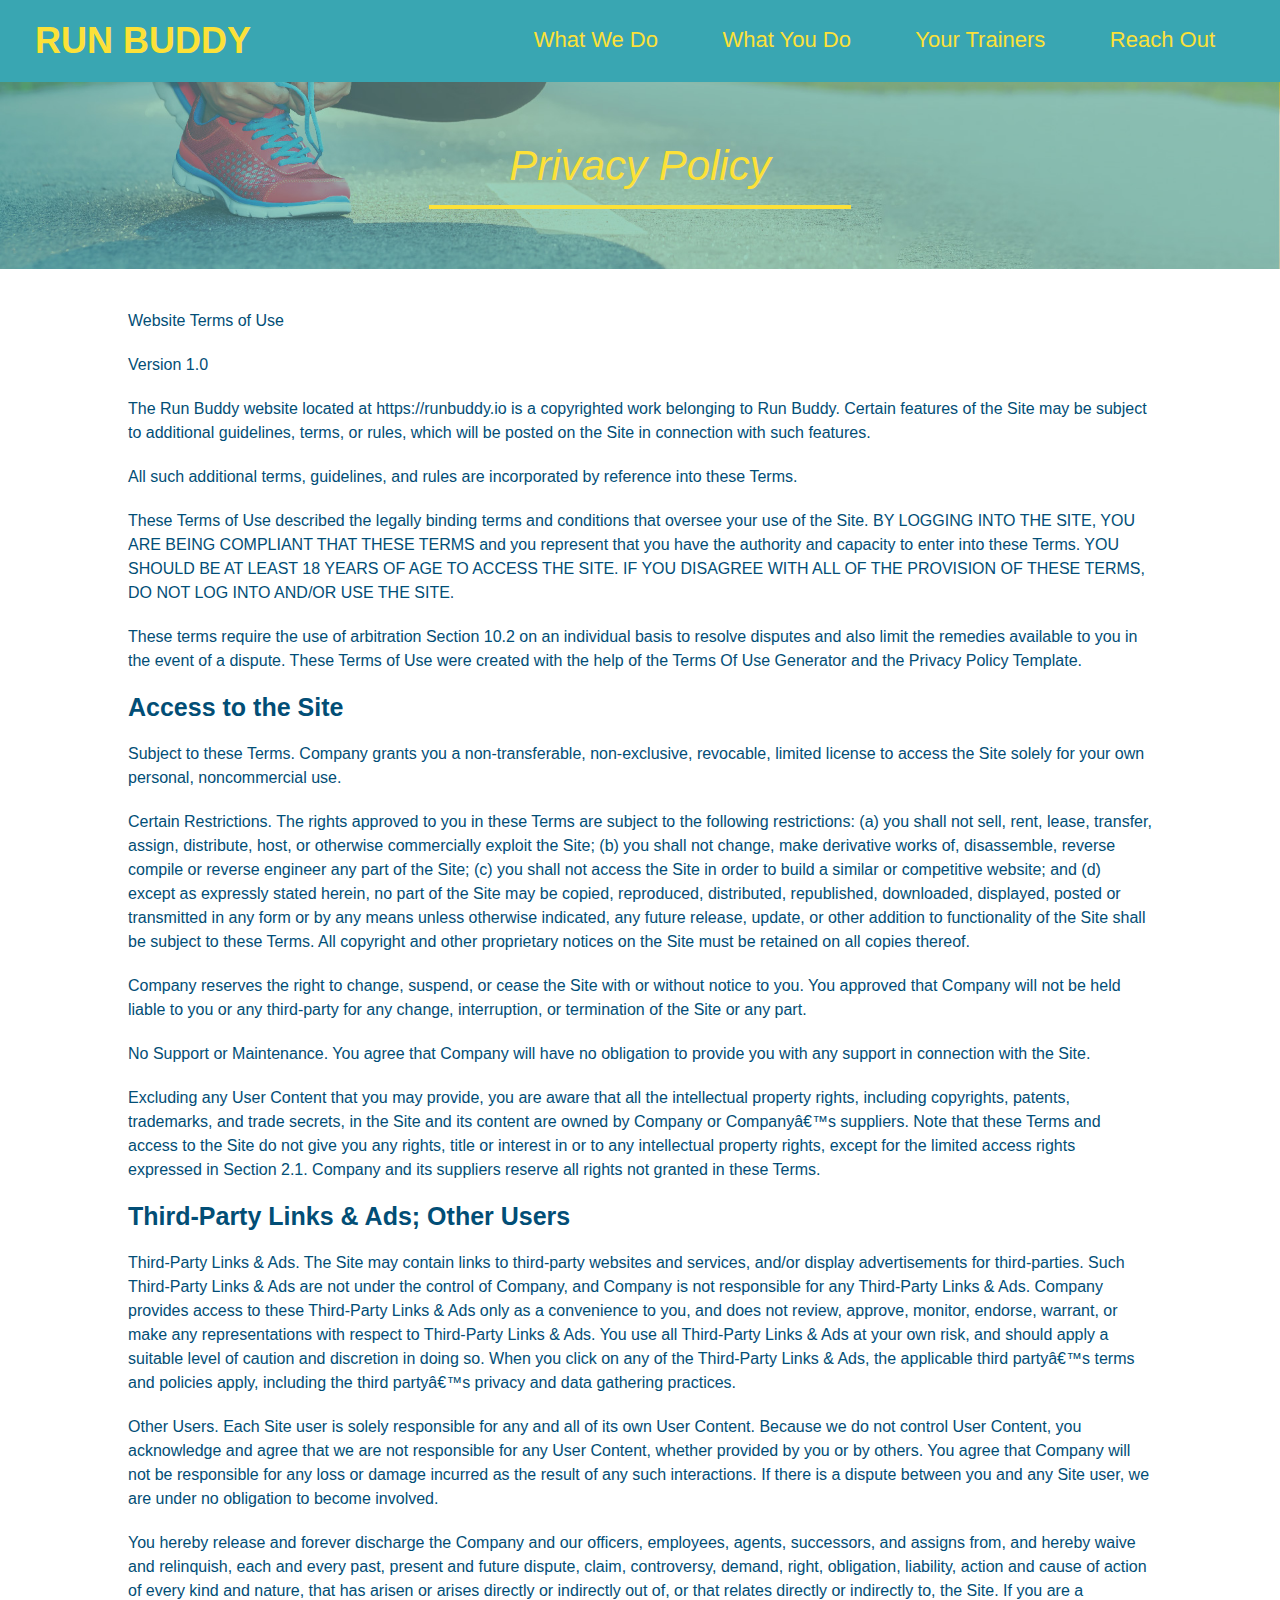
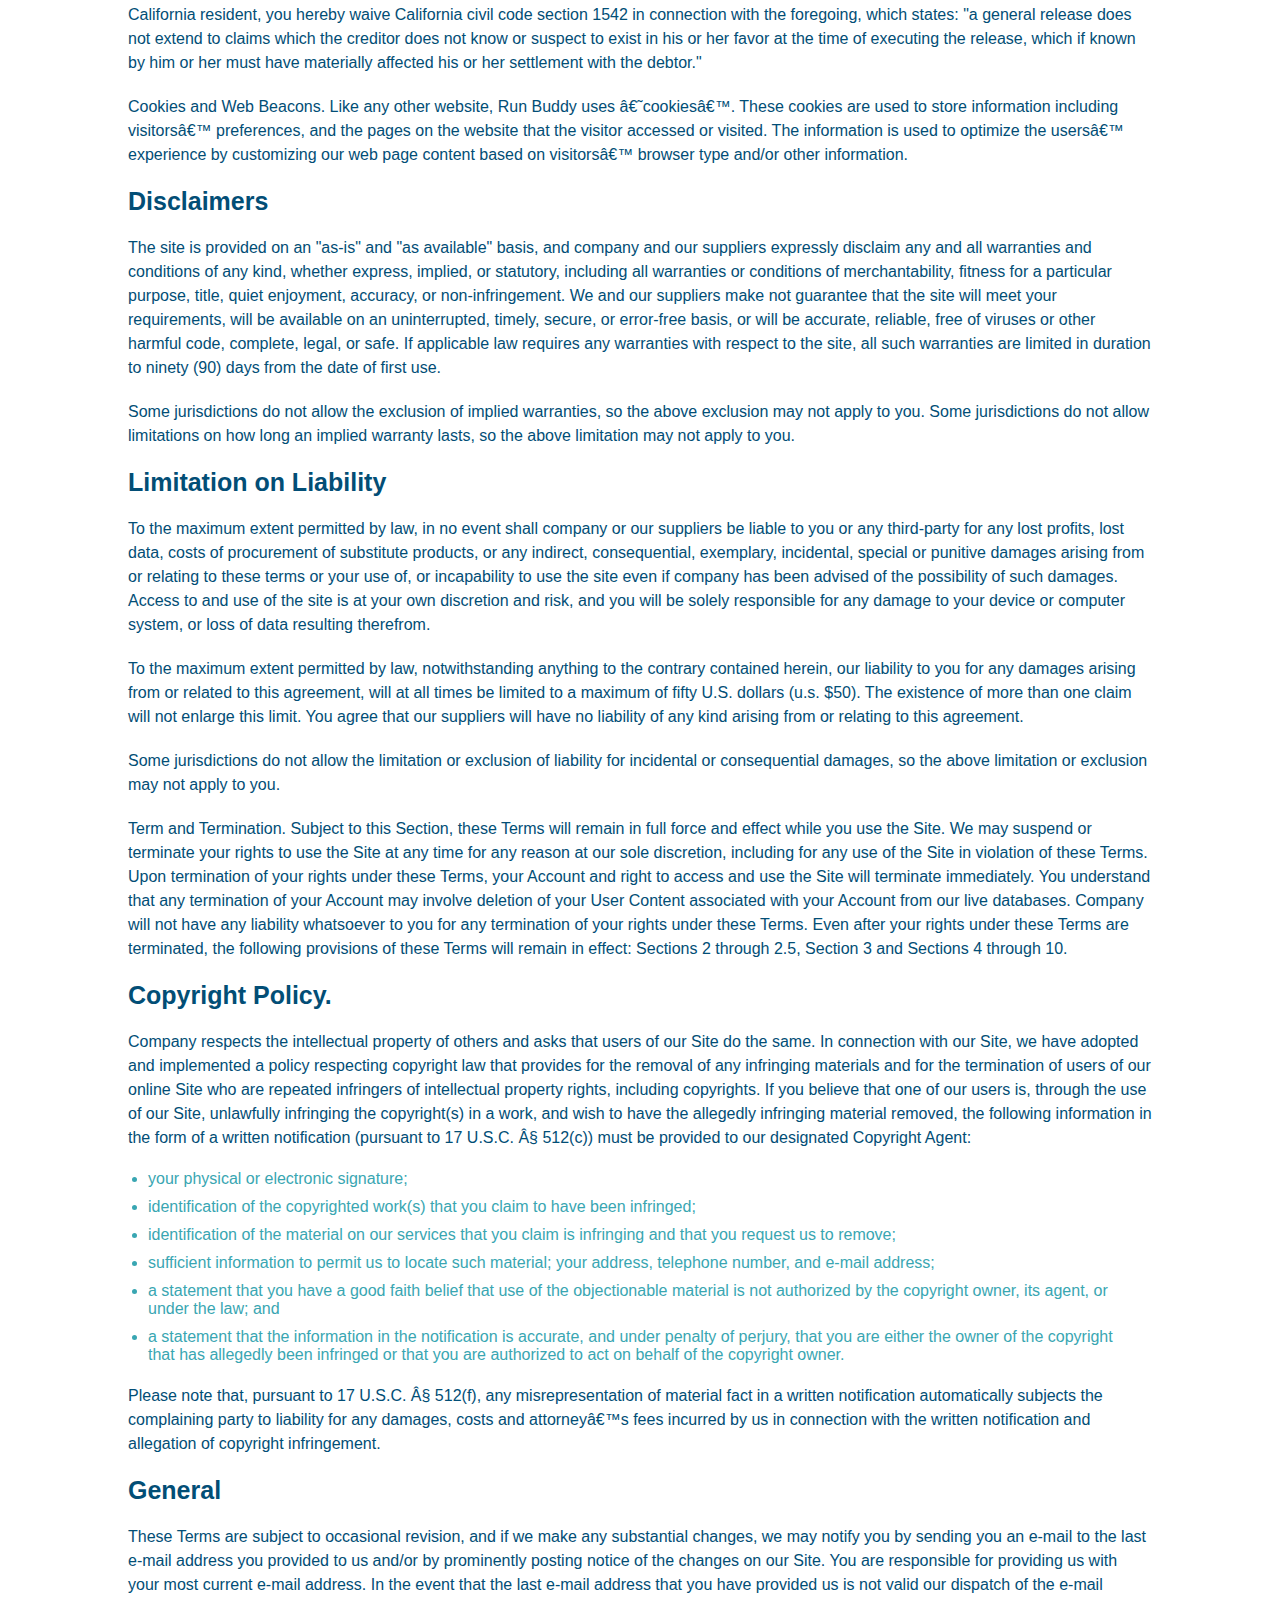
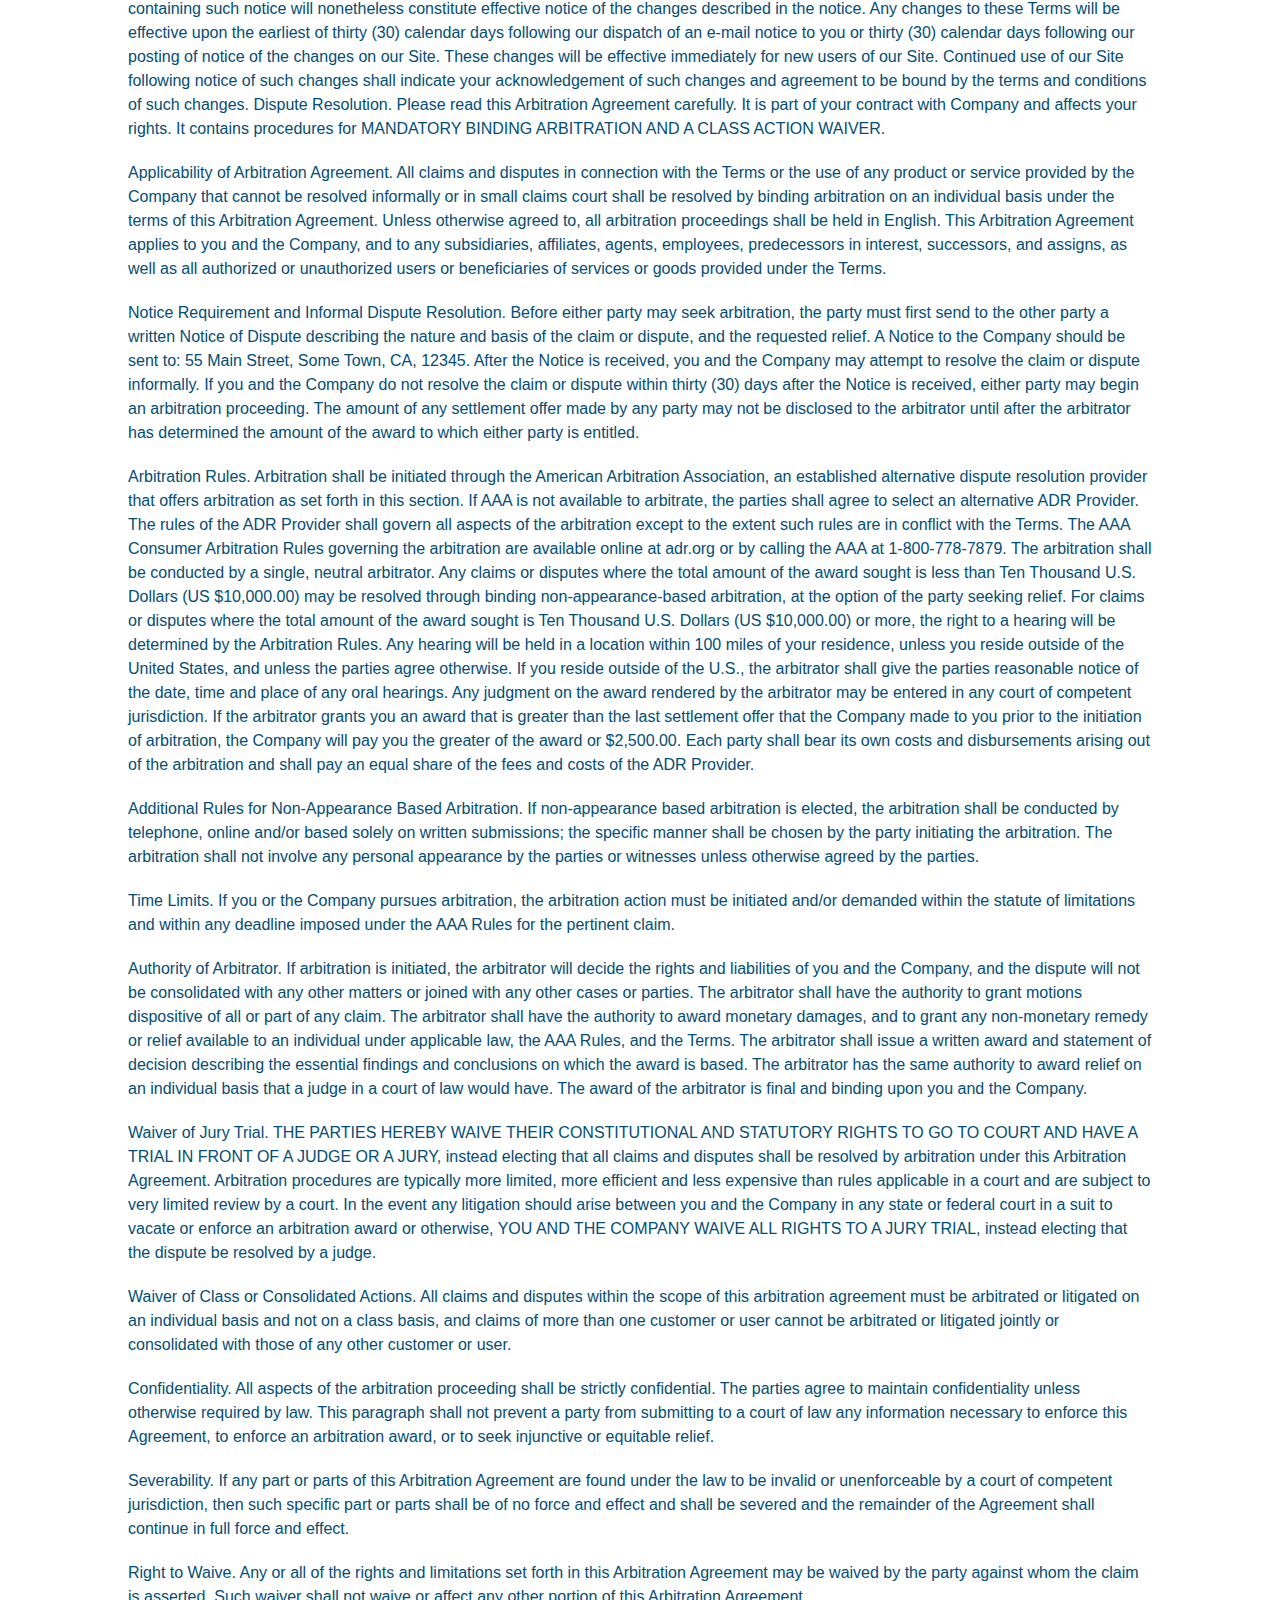
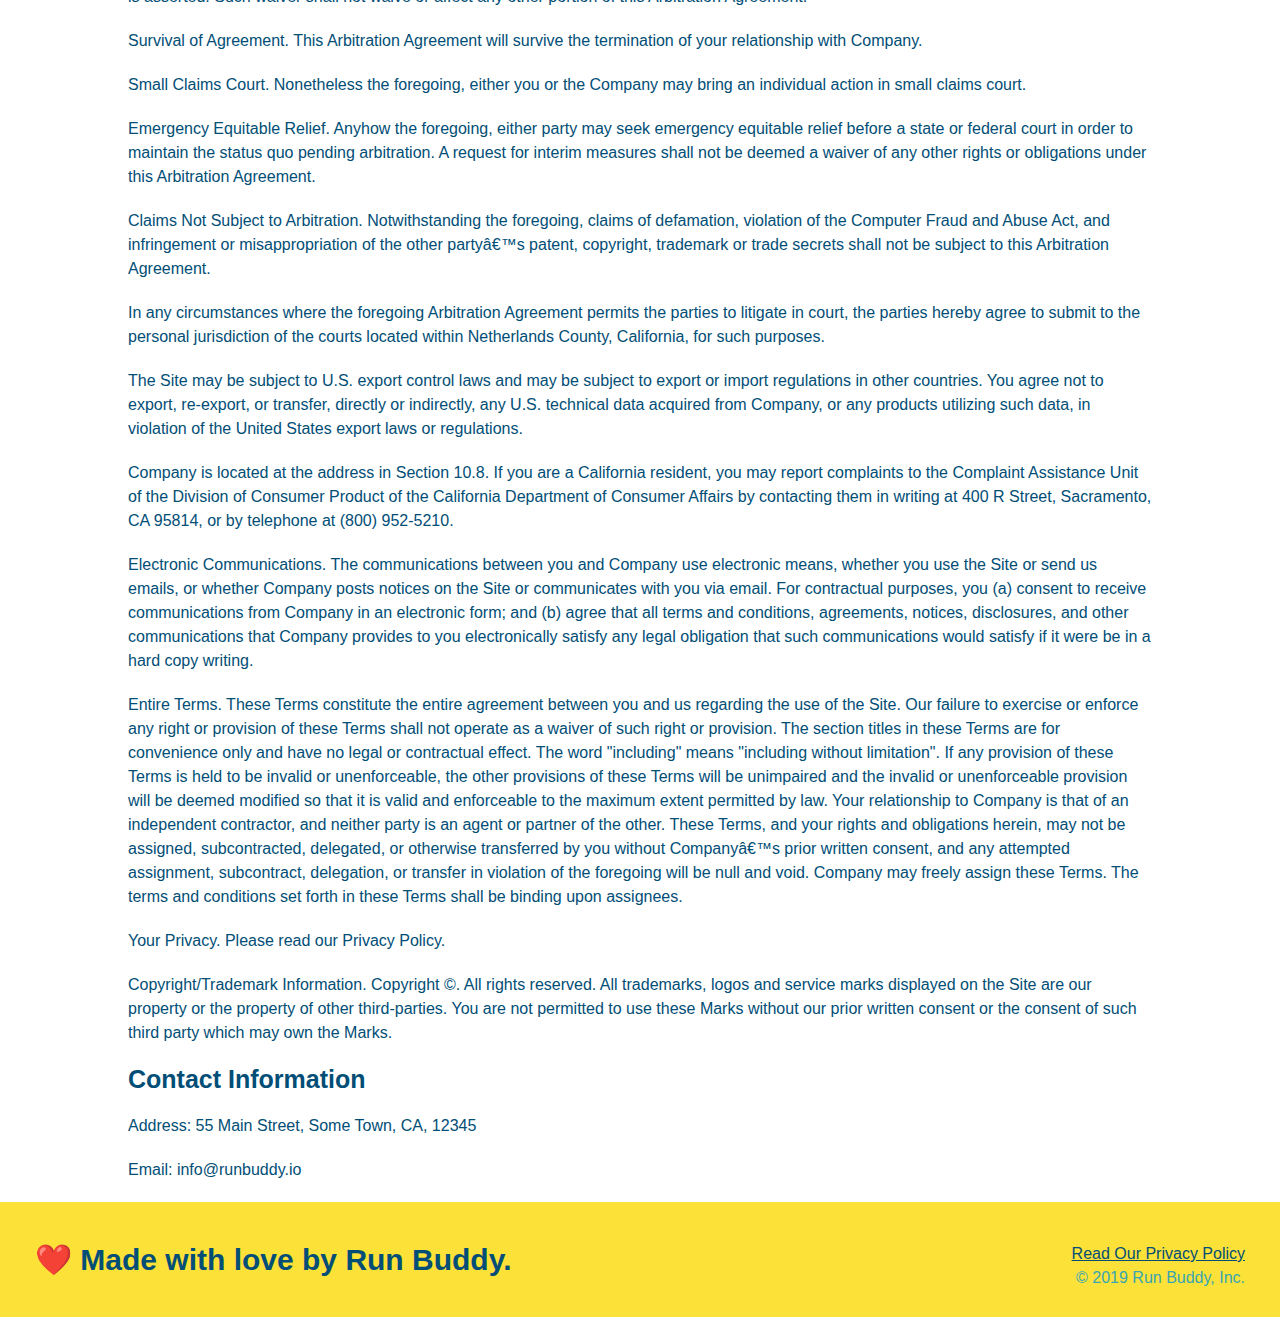
==== privacy-policy.html @ b946cd91 "privacy policy html privacy policy" ====
<!DOCTYPE html>
<html lang="en">
<head>
    <meta charset="UTF-8">
    <meta http-equiv="X-UA-Compatible" content="IE=edge">
    <meta name="viewport" content="width=device-width, initial-scale=1.0">
    <title>Privacy Policy - Run Buddy</title>
    <link rel="stylesheet" href="./assets/css/style.css" />
    <link rel="stylesheet" href="./assets/css/secondary-styles.css" />
</head>
<body>
    <header>
        <h1>
            <a href="/">RUN BUDDY</a>
        </h1>
        <nav>
            <!-- Unordered list element-->
            <ul>
                <!-- List item element-->
                <li>
                    <!-- Anchor element -->
                    <a href="./index.html#what-we-do">What We Do</a>
                </li>
                <li>
                    <a href="./index.html#what-you-do">What You Do</a>
                </li>
                <li>
                    <a href="./index.html#your-trainers">Your Trainers</a>
                </li>
                <li>
                    <a href="./index.html#reach-out">Reach Out</a>
                </li>
            </ul>
        </nav>
    </header> 
    <section class="hero hero-secondary">
        <h2 class="page-title">
            Privacy Policy
        </h2>
    </section>  
    <article class="secondary-content">

        <p>
            Website Terms of Use
          </p>
    
          <p>
            Version 1.0
          </p>
    
          <p>
            The Run Buddy website located at https://runbuddy.io is a copyrighted work belonging to Run Buddy. Certain
            features of the Site may be subject to additional guidelines, terms, or rules, which will be posted on the Site
            in connection with such features.
          </p>
    
          <p>
            All such additional terms, guidelines, and rules are incorporated by reference into these Terms.
          </p>
    
          <p>
            These Terms of Use described the legally binding terms and conditions that oversee your use of the Site. BY
            LOGGING INTO THE SITE, YOU ARE BEING COMPLIANT THAT THESE TERMS and you represent that you have the authority
            and capacity to enter into these Terms. YOU SHOULD BE AT LEAST 18 YEARS OF AGE TO ACCESS THE SITE. IF YOU
            DISAGREE WITH ALL OF THE PROVISION OF THESE TERMS, DO NOT LOG INTO AND/OR USE THE SITE.
          </p>
    
          <p>
            These terms require the use of arbitration Section 10.2 on an individual basis to resolve disputes and also
            limit the remedies available to you in the event of a dispute. These Terms of Use were created with the help of
            the Terms Of Use Generator and the Privacy Policy Template.
          </p>
    
          <h3>
            Access to the Site
          </h3>
    
          <p>
            Subject to these Terms. Company grants you a non-transferable, non-exclusive, revocable, limited license to
            access the Site solely for your own personal, noncommercial use.
          </p>
    
          <p>
            Certain Restrictions. The rights approved to you in these Terms are subject to the following restrictions: (a)
            you shall not sell, rent, lease, transfer, assign, distribute, host, or otherwise commercially exploit the Site;
            (b) you shall not change, make derivative works of, disassemble, reverse compile or reverse engineer any part of
            the Site; (c) you shall not access the Site in order to build a similar or competitive website; and (d) except
            as expressly stated herein, no part of the Site may be copied, reproduced, distributed, republished, downloaded,
            displayed, posted or transmitted in any form or by any means unless otherwise indicated, any future release,
            update, or other addition to functionality of the Site shall be subject to these Terms. All copyright and other
            proprietary notices on the Site must be retained on all copies thereof.
          </p>
    
          <p>
            Company reserves the right to change, suspend, or cease the Site with or without notice to you. You approved
            that Company will not be held liable to you or any third-party for any change, interruption, or termination of
            the Site or any part.
          </p>
    
          <p>
            No Support or Maintenance. You agree that Company will have no obligation to provide you with any support in
            connection with the Site.
          </p>
    
          <p>
            Excluding any User Content that you may provide, you are aware that all the intellectual property rights,
            including copyrights, patents, trademarks, and trade secrets, in the Site and its content are owned by Company
            or Companyâ€™s suppliers. Note that these Terms and access to the Site do not give you any rights, title or
            interest in or to any intellectual property rights, except for the limited access rights expressed in Section
            2.1. Company and its suppliers reserve all rights not granted in these Terms.
          </p>
    
          <h3>
            Third-Party Links & Ads; Other Users
          </h3>
    
          <p>
            Third-Party Links & Ads. The Site may contain links to third-party websites and services, and/or display
            advertisements for third-parties. Such Third-Party Links & Ads are not under the control of Company, and Company
            is not responsible for any Third-Party Links & Ads. Company provides access to these Third-Party Links & Ads
            only as a convenience to you, and does not review, approve, monitor, endorse, warrant, or make any
            representations with respect to Third-Party Links & Ads. You use all Third-Party Links & Ads at your own risk,
            and should apply a suitable level of caution and discretion in doing so. When you click on any of the
            Third-Party Links & Ads, the applicable third partyâ€™s terms and policies apply, including the third partyâ€™s
            privacy and data gathering practices.
          </p>
    
          <p>
            Other Users. Each Site user is solely responsible for any and all of its own User Content. Because we do not
            control User Content, you acknowledge and agree that we are not responsible for any User Content, whether
            provided by you or by others. You agree that Company will not be responsible for any loss or damage incurred as
            the result of any such interactions. If there is a dispute between you and any Site user, we are under no
            obligation to become involved.
          </p>
    
          <p>
            You hereby release and forever discharge the Company and our officers, employees, agents, successors, and
            assigns from, and hereby waive and relinquish, each and every past, present and future dispute, claim,
            controversy, demand, right, obligation, liability, action and cause of action of every kind and nature, that has
            arisen or arises directly or indirectly out of, or that relates directly or indirectly to, the Site. If you are
            a California resident, you hereby waive California civil code section 1542 in connection with the foregoing,
            which states: "a general release does not extend to claims which the creditor does not know or suspect to exist
            in his or her favor at the time of executing the release, which if known by him or her must have materially
            affected his or her settlement with the debtor."
          </p>
    
          <p>
            Cookies and Web Beacons. Like any other website, Run Buddy uses â€˜cookiesâ€™. These cookies are used to store
            information including visitorsâ€™ preferences, and the pages on the website that the visitor accessed or visited.
            The information is used to optimize the usersâ€™ experience by customizing our web page content based on visitorsâ€™
            browser type and/or other information.
          </p>
    
          <h3>
            Disclaimers
          </h3>
    
          <p>
            The site is provided on an "as-is" and "as available" basis, and company and our suppliers expressly disclaim
            any and all warranties and conditions of any kind, whether express, implied, or statutory, including all
            warranties or conditions of merchantability, fitness for a particular purpose, title, quiet enjoyment, accuracy,
            or non-infringement. We and our suppliers make not guarantee that the site will meet your requirements, will be
            available on an uninterrupted, timely, secure, or error-free basis, or will be accurate, reliable, free of
            viruses or other harmful code, complete, legal, or safe. If applicable law requires any warranties with respect
            to the site, all such warranties are limited in duration to ninety (90) days from the date of first use.
          </p>
    
          <p>
            Some jurisdictions do not allow the exclusion of implied warranties, so the above exclusion may not apply to
            you. Some jurisdictions do not allow limitations on how long an implied warranty lasts, so the above limitation
            may not apply to you.
          </p>
    
          <h3>
            Limitation on Liability
          </h3>
    
          <p>
            To the maximum extent permitted by law, in no event shall company or our suppliers be liable to you or any
            third-party for any lost profits, lost data, costs of procurement of substitute products, or any indirect,
            consequential, exemplary, incidental, special or punitive damages arising from or relating to these terms or
            your use of, or incapability to use the site even if company has been advised of the possibility of such
            damages. Access to and use of the site is at your own discretion and risk, and you will be solely responsible
            for any damage to your device or computer system, or loss of data resulting therefrom.
          </p>
    
          <p>
            To the maximum extent permitted by law, notwithstanding anything to the contrary contained herein, our liability
            to you for any damages arising from or related to this agreement, will at all times be limited to a maximum of
            fifty U.S. dollars (u.s. $50). The existence of more than one claim will not enlarge this limit. You agree that
            our suppliers will have no liability of any kind arising from or relating to this agreement.
          </p>
    
          <p>
            Some jurisdictions do not allow the limitation or exclusion of liability for incidental or consequential
            damages, so the above limitation or exclusion may not apply to you.
          </p>
    
          <p>
            Term and Termination. Subject to this Section, these Terms will remain in full force and effect while you use
            the Site. We may suspend or terminate your rights to use the Site at any time for any reason at our sole
            discretion, including for any use of the Site in violation of these Terms. Upon termination of your rights under
            these Terms, your Account and right to access and use the Site will terminate immediately. You understand that
            any termination of your Account may involve deletion of your User Content associated with your Account from our
            live databases. Company will not have any liability whatsoever to you for any termination of your rights under
            these Terms. Even after your rights under these Terms are terminated, the following provisions of these Terms
            will remain in effect: Sections 2 through 2.5, Section 3 and Sections 4 through 10.
          </p>
    
          <h3>
            Copyright Policy.
          </h3>
    
          <p>
            Company respects the intellectual property of others and asks that users of our Site do the same. In connection
            with our Site, we have adopted and implemented a policy respecting copyright law that provides for the removal
            of any infringing materials and for the termination of users of our online Site who are repeated infringers of
            intellectual property rights, including copyrights. If you believe that one of our users is, through the use of
            our Site, unlawfully infringing the copyright(s) in a work, and wish to have the allegedly infringing material
            removed, the following information in the form of a written notification (pursuant to 17 U.S.C. Â§ 512(c)) must
            be provided to our designated Copyright Agent:
          </p>
    
          <ul>
            <li>
              your physical or electronic signature;
            </li>
            <li>
              identification of the copyrighted work(s) that you claim to have been infringed;
            </li>
            <li>
              identification of the material on our services that you claim is infringing and that you request us to remove;
            </li>
            <li>
              sufficient information to permit us to locate such material; your address, telephone number, and e-mail
              address;
            </li>
            <li>
              a statement that you have a good faith belief that use of the objectionable material is not authorized by the
              copyright owner, its agent, or under the law; and
            </li>
            <li>
              a statement that the information in the notification is accurate, and under penalty of perjury, that you are
              either the owner of the copyright that has allegedly been infringed or that you are authorized to act on
              behalf of the copyright owner.
            </li>
          </ul>
    
          <p>
            Please note that, pursuant to 17 U.S.C. Â§ 512(f), any misrepresentation of material fact in a written
            notification automatically subjects the complaining party to liability for any damages, costs and attorneyâ€™s
            fees incurred by us in connection with the written notification and allegation of copyright infringement.
          </p>
    
          <h3>
            General
          </h3>
    
          <p>
            These Terms are subject to occasional revision, and if we make any substantial changes, we may notify you by
            sending you an e-mail to the last e-mail address you provided to us and/or by prominently posting notice of the
            changes on our Site. You are responsible for providing us with your most current e-mail address. In the event
            that the last e-mail address that you have provided us is not valid our dispatch of the e-mail containing such
            notice will nonetheless constitute effective notice of the changes described in the notice. Any changes to these
            Terms will be effective upon the earliest of thirty (30) calendar days following our dispatch of an e-mail
            notice to you or thirty (30) calendar days following our posting of notice of the changes on our Site. These
            changes will be effective immediately for new users of our Site. Continued use of our Site following notice of
            such changes shall indicate your acknowledgement of such changes and agreement to be bound by the terms and
            conditions of such changes. Dispute Resolution. Please read this Arbitration Agreement carefully. It is part of
            your contract with Company and affects your rights. It contains procedures for MANDATORY BINDING ARBITRATION AND
            A CLASS ACTION WAIVER.
          </p>
    
          <p>
            Applicability of Arbitration Agreement. All claims and disputes in connection with the Terms or the use of any
            product or service provided by the Company that cannot be resolved informally or in small claims court shall be
            resolved by binding arbitration on an individual basis under the terms of this Arbitration Agreement. Unless
            otherwise agreed to, all arbitration proceedings shall be held in English. This Arbitration Agreement applies to
            you and the Company, and to any subsidiaries, affiliates, agents, employees, predecessors in interest,
            successors, and assigns, as well as all authorized or unauthorized users or beneficiaries of services or goods
            provided under the Terms.
          </p>
    
          <p>
            Notice Requirement and Informal Dispute Resolution. Before either party may seek arbitration, the party must
            first send to the other party a written Notice of Dispute describing the nature and basis of the claim or
            dispute, and the requested relief. A Notice to the Company should be sent to: 55 Main Street, Some Town, CA,
            12345. After the Notice is received, you and the Company may attempt to resolve the claim or dispute informally.
            If you and the Company do not resolve the claim or dispute within thirty (30) days after the Notice is received,
            either party may begin an arbitration proceeding. The amount of any settlement offer made by any party may not
            be disclosed to the arbitrator until after the arbitrator has determined the amount of the award to which either
            party is entitled.
          </p>
    
          <p>
            Arbitration Rules. Arbitration shall be initiated through the American Arbitration Association, an established
            alternative dispute resolution provider that offers arbitration as set forth in this section. If AAA is not
            available to arbitrate, the parties shall agree to select an alternative ADR Provider. The rules of the ADR
            Provider shall govern all aspects of the arbitration except to the extent such rules are in conflict with the
            Terms. The AAA Consumer Arbitration Rules governing the arbitration are available online at adr.org or by
            calling the AAA at 1-800-778-7879. The arbitration shall be conducted by a single, neutral arbitrator. Any
            claims or disputes where the total amount of the award sought is less than Ten Thousand U.S. Dollars (US
            $10,000.00) may be resolved through binding non-appearance-based arbitration, at the option of the party seeking
            relief. For claims or disputes where the total amount of the award sought is Ten Thousand U.S. Dollars (US
            $10,000.00) or more, the right to a hearing will be determined by the Arbitration Rules. Any hearing will be
            held in a location within 100 miles of your residence, unless you reside outside of the United States, and
            unless the parties agree otherwise. If you reside outside of the U.S., the arbitrator shall give the parties
            reasonable notice of the date, time and place of any oral hearings. Any judgment on the award rendered by the
            arbitrator may be entered in any court of competent jurisdiction. If the arbitrator grants you an award that is
            greater than the last settlement offer that the Company made to you prior to the initiation of arbitration, the
            Company will pay you the greater of the award or $2,500.00. Each party shall bear its own costs and
            disbursements arising out of the arbitration and shall pay an equal share of the fees and costs of the ADR
            Provider.
          </p>
    
          <p>
            Additional Rules for Non-Appearance Based Arbitration. If non-appearance based arbitration is elected, the
            arbitration shall be conducted by telephone, online and/or based solely on written submissions; the specific
            manner shall be chosen by the party initiating the arbitration. The arbitration shall not involve any personal
            appearance by the parties or witnesses unless otherwise agreed by the parties.
          </p>
    
          <p>
            Time Limits. If you or the Company pursues arbitration, the arbitration action must be initiated and/or demanded
            within the statute of limitations and within any deadline imposed under the AAA Rules for the pertinent claim.
          </p>
    
          <p>
            Authority of Arbitrator. If arbitration is initiated, the arbitrator will decide the rights and liabilities of
            you and the Company, and the dispute will not be consolidated with any other matters or joined with any other
            cases or parties. The arbitrator shall have the authority to grant motions dispositive of all or part of any
            claim. The arbitrator shall have the authority to award monetary damages, and to grant any non-monetary remedy
            or relief available to an individual under applicable law, the AAA Rules, and the Terms. The arbitrator shall
            issue a written award and statement of decision describing the essential findings and conclusions on which the
            award is based. The arbitrator has the same authority to award relief on an individual basis that a judge in a
            court of law would have. The award of the arbitrator is final and binding upon you and the Company.
          </p>
    
          <p>
            Waiver of Jury Trial. THE PARTIES HEREBY WAIVE THEIR CONSTITUTIONAL AND STATUTORY RIGHTS TO GO TO COURT AND HAVE
            A TRIAL IN FRONT OF A JUDGE OR A JURY, instead electing that all claims and disputes shall be resolved by
            arbitration under this Arbitration Agreement. Arbitration procedures are typically more limited, more efficient
            and less expensive than rules applicable in a court and are subject to very limited review by a court. In the
            event any litigation should arise between you and the Company in any state or federal court in a suit to vacate
            or enforce an arbitration award or otherwise, YOU AND THE COMPANY WAIVE ALL RIGHTS TO A JURY TRIAL, instead
            electing that the dispute be resolved by a judge.
          </p>
    
          <p>
            Waiver of Class or Consolidated Actions. All claims and disputes within the scope of this arbitration agreement
            must be arbitrated or litigated on an individual basis and not on a class basis, and claims of more than one
            customer or user cannot be arbitrated or litigated jointly or consolidated with those of any other customer or
            user.
          </p>
    
          <p>
            Confidentiality. All aspects of the arbitration proceeding shall be strictly confidential. The parties agree to
            maintain confidentiality unless otherwise required by law. This paragraph shall not prevent a party from
            submitting to a court of law any information necessary to enforce this Agreement, to enforce an arbitration
            award, or to seek injunctive or equitable relief.
          </p>
    
          <p>
            Severability. If any part or parts of this Arbitration Agreement are found under the law to be invalid or
            unenforceable by a court of competent jurisdiction, then such specific part or parts shall be of no force and
            effect and shall be severed and the remainder of the Agreement shall continue in full force and effect.
          </p>
    
          <p>
            Right to Waive. Any or all of the rights and limitations set forth in this Arbitration Agreement may be waived
            by the party against whom the claim is asserted. Such waiver shall not waive or affect any other portion of this
            Arbitration Agreement.
          </p>
    
          <p>
            Survival of Agreement. This Arbitration Agreement will survive the termination of your relationship with
            Company.
          </p>
    
          <p>
            Small Claims Court. Nonetheless the foregoing, either you or the Company may bring an individual action in small
            claims court.
          </p>
    
          <p>
            Emergency Equitable Relief. Anyhow the foregoing, either party may seek emergency equitable relief before a
            state or federal court in order to maintain the status quo pending arbitration. A request for interim measures
            shall not be deemed a waiver of any other rights or obligations under this Arbitration Agreement.
          </p>
    
          <p>
            Claims Not Subject to Arbitration. Notwithstanding the foregoing, claims of defamation, violation of the
            Computer Fraud and Abuse Act, and infringement or misappropriation of the other partyâ€™s patent, copyright,
            trademark or trade secrets shall not be subject to this Arbitration Agreement.
          </p>
    
          <p>
            In any circumstances where the foregoing Arbitration Agreement permits the parties to litigate in court, the
            parties hereby agree to submit to the personal jurisdiction of the courts located within Netherlands County,
            California, for such purposes.
          </p>
    
          <p>
            The Site may be subject to U.S. export control laws and may be subject to export or import regulations in other
            countries. You agree not to export, re-export, or transfer, directly or indirectly, any U.S. technical data
            acquired from Company, or any products utilizing such data, in violation of the United States export laws or
            regulations.
          </p>
    
          <p>
            Company is located at the address in Section 10.8. If you are a California resident, you may report complaints
            to the Complaint Assistance Unit of the Division of Consumer Product of the California Department of Consumer
            Affairs by contacting them in writing at 400 R Street, Sacramento, CA 95814, or by telephone at (800) 952-5210.
          </p>
    
          <p>
            Electronic Communications. The communications between you and Company use electronic means, whether you use the
            Site or send us emails, or whether Company posts notices on the Site or communicates with you via email. For
            contractual purposes, you (a) consent to receive communications from Company in an electronic form; and (b)
            agree that all terms and conditions, agreements, notices, disclosures, and other communications that Company
            provides to you electronically satisfy any legal obligation that such communications would satisfy if it were be
            in a hard copy writing.
          </p>
    
          <p>
            Entire Terms. These Terms constitute the entire agreement between you and us regarding the use of the Site. Our
            failure to exercise or enforce any right or provision of these Terms shall not operate as a waiver of such right
            or provision. The section titles in these Terms are for convenience only and have no legal or contractual
            effect. The word "including" means "including without limitation". If any provision of these Terms is held to be
            invalid or unenforceable, the other provisions of these Terms will be unimpaired and the invalid or
            unenforceable provision will be deemed modified so that it is valid and enforceable to the maximum extent
            permitted by law. Your relationship to Company is that of an independent contractor, and neither party is an
            agent or partner of the other. These Terms, and your rights and obligations herein, may not be assigned,
            subcontracted, delegated, or otherwise transferred by you without Companyâ€™s prior written consent, and any
            attempted assignment, subcontract, delegation, or transfer in violation of the foregoing will be null and void.
            Company may freely assign these Terms. The terms and conditions set forth in these Terms shall be binding upon
            assignees.
          </p>
    
          <p>
            Your Privacy. Please read our Privacy Policy.
          </p>
    
          <p>
            Copyright/Trademark Information. Copyright ©. All rights reserved. All trademarks, logos and service marks
            displayed on the Site are our property or the property of other third-parties. You are not permitted to use
            these Marks without our prior written consent or the consent of such third party which may own the Marks.
          </p>
    
          <h3>
            Contact Information
          </h3>
    
          <p>
            Address: 55 Main Street, Some Town, CA, 12345
          </p>
    
          <p>
            Email: info@runbuddy.io
          </p>    
    </article>
    <footer>
        <h2>❤️ Made with love by Run Buddy.</h2>
        <div>
            <a href="#">Read Our Privacy Policy</a><br />
            &copy; 2019 Run Buddy, Inc.
        </div>
    </footer>
</body>
</html>
---- assets/css/style.css ----
* {
    margin: 0;
    padding: 0;
    box-sizing: border-box;
}
body {
    color: #39a6b2;
    font-family: Helvetica, Arial, sans-serif;
}  
header {
    padding: 20px 35px;
    background-color: #39a6b2;
}        
header h1 {
    font-weight: bold;
    font-size: 36px;
    color: #fce138;
    margin: 0;
    display: inline;
}   
header a {
    text-decoration: none;
    color: #fce138;
}
header nav {
    float: right;
    margin: 7px 0;
}
header nav ul li {
    display: inline;
}
header nav ul li a {
    margin: 0 30px;
    font-weight: lighter;
    font-size: 22px;
}
footer {
    background: #fce138;
    width:  100%;
    padding: 40px 35px;
}
footer h2 {
    display: inline;
    color: #024e76;
    font-size: 30px;
    margin: 0;
}
footer div {
    float: right;
    line-height: 1.5;
    text-align: right;
}
footer a {
    color: #024e76;
}
section {
    padding: 60px;
}
.hero {
    background-image: url("../images/hero-bg.jpeg");
    height: 600px;
    background-size: cover;
    background-position: center;
    position: relative;
}
.hero-form {
    background-color: #fce138;
    padding: 20px;
    width: 500px;
    color: #024e76;
    border-style: solid;
    border-width: 3px;
    border-color: #024e76;
    position: absolute;
    bottom: 120px;
    right: 140px;
}
.hero-form p {
    margin: 5px 0 15px 0;
}
.hero-form h3 {
    font-size: 24px;
    margin: 0;
}
.form-input {
    border: 1px solid #024e76;
    display: block;
    padding: 7px 15px;
    font-size: 16px;
    color: #024e76;
    width: 100%;
    margin-bottom: 15px;
}
.hero-form label {
    margin: 0 5px;
}
.hero-form button {
    color: #fce138;
    background-color: #024e76;
    border: none;
    padding: 10px 20ox;
    padding: 10px 20px;
    font-size: 16px;
}
.intro {
    text-align: center;
}
.intro p {
    line-height: 1.7;
    color: #39a6b2;
    width: 80%;
    font-size: 20px;
    margin: 0 auto;
}
.steps {
    text-align: center;
    background: #fce138;
}
.section-title {
    font-size: 55px;
    display: inline-block;
    color: #024e76;
    border-bottom: 3px solid;
    padding: 0 100px 20px 100px;
    margin-bottom: 35px;
    color: #024e76;
}
.primary-border {
    border-color: #fce138;
}
.secondary-border {
    border-color: #39a6b2;
}
.steps div {
    margin-bottom: 80px;
}
.steps img {
    width: 15%;
    margin: 10px 0;
}
.steps h3 {
    color: #024e76;
    font-size: 46px;
    margin-top: 10px;
}
.steps p {
    color: #39a6b2;
    font-size: 23px;
}
.steps span {
    font-size: 38px;
}
.trainers {
    text-align: center;
}
.trainer {
    width: 900px;
    margin: 0 auto 30px auto;
    background: #024e76;
    color: #fce138;
    overflow: auto;
}
.trainer img {
    width: 35%;
    float: left;
}
.trainer-bio {
    padding: 35px;
    float: left;
    width: 65%;
}
.text-left {
    text-align: left;
}
.text-right {
    text-align: right;
}
.trainer-bio h3 {
    font-size: 32px;
    margin-bottom: 8px;
}
.trainer-bio h4 {
    font-weight: lighter;
    font-size: 26px;
    margin-bottom: 25px;
}
.trainer-bio p {
    font-size: 17px;
    line-height: 1.3;
}
.contact {
    text-align: center;
    background: #024e76;   
}
.contact h2 {
    color: #fce138;
}
.contact-info {
    width: 900px;
    display: inline-block;
    vertical-align: top;
    text-align: left;
    margin: 30px 0 0 60px;
    color: white;
}
.contact-info iframe {
    width: 400px;
    height: 400px;
    float: left;
    margin-right: 60px;
}

.contact-info h3 {
   color: #fce138;
   font-size: 32px; 
}
.contact-info p,
.contact-info address {
    margin: 20px 0;
    line-height: 1.5;
    font-size: 20px;
    font-style: normal;
}
.contact-info a {
    color: #fce138;
}
---- assets/css/secondary-styles.css ----
.hero {
    background-position: bottom;
    height: auto;
    text-align: center;
    margin-bottom: 40px;
}
.page-title {
    color: #fce138;
    display: inline-block;
    border-bottom: 4px solid #fce138;
    padding: 0 80px 15px 80px;
    font-weight: normal;
    font-size: 42px;
    font-style: italic;
}
.secondary-content {
    width: 80%;
    margin: auto;
    color: #024e76;
}
.secondary-content h3 {
    font-size: 25px;
    margin: 20px 0;
}
.secondary-content p {
    font-size: 16px;
    line-height: 1.5;
    margin: 20px 0;
}
.secondary-content ul {
    margin: 15px 20px;
}
.secondary-content li {
    color: #39a6b2;
    margin: 10px 0;
}
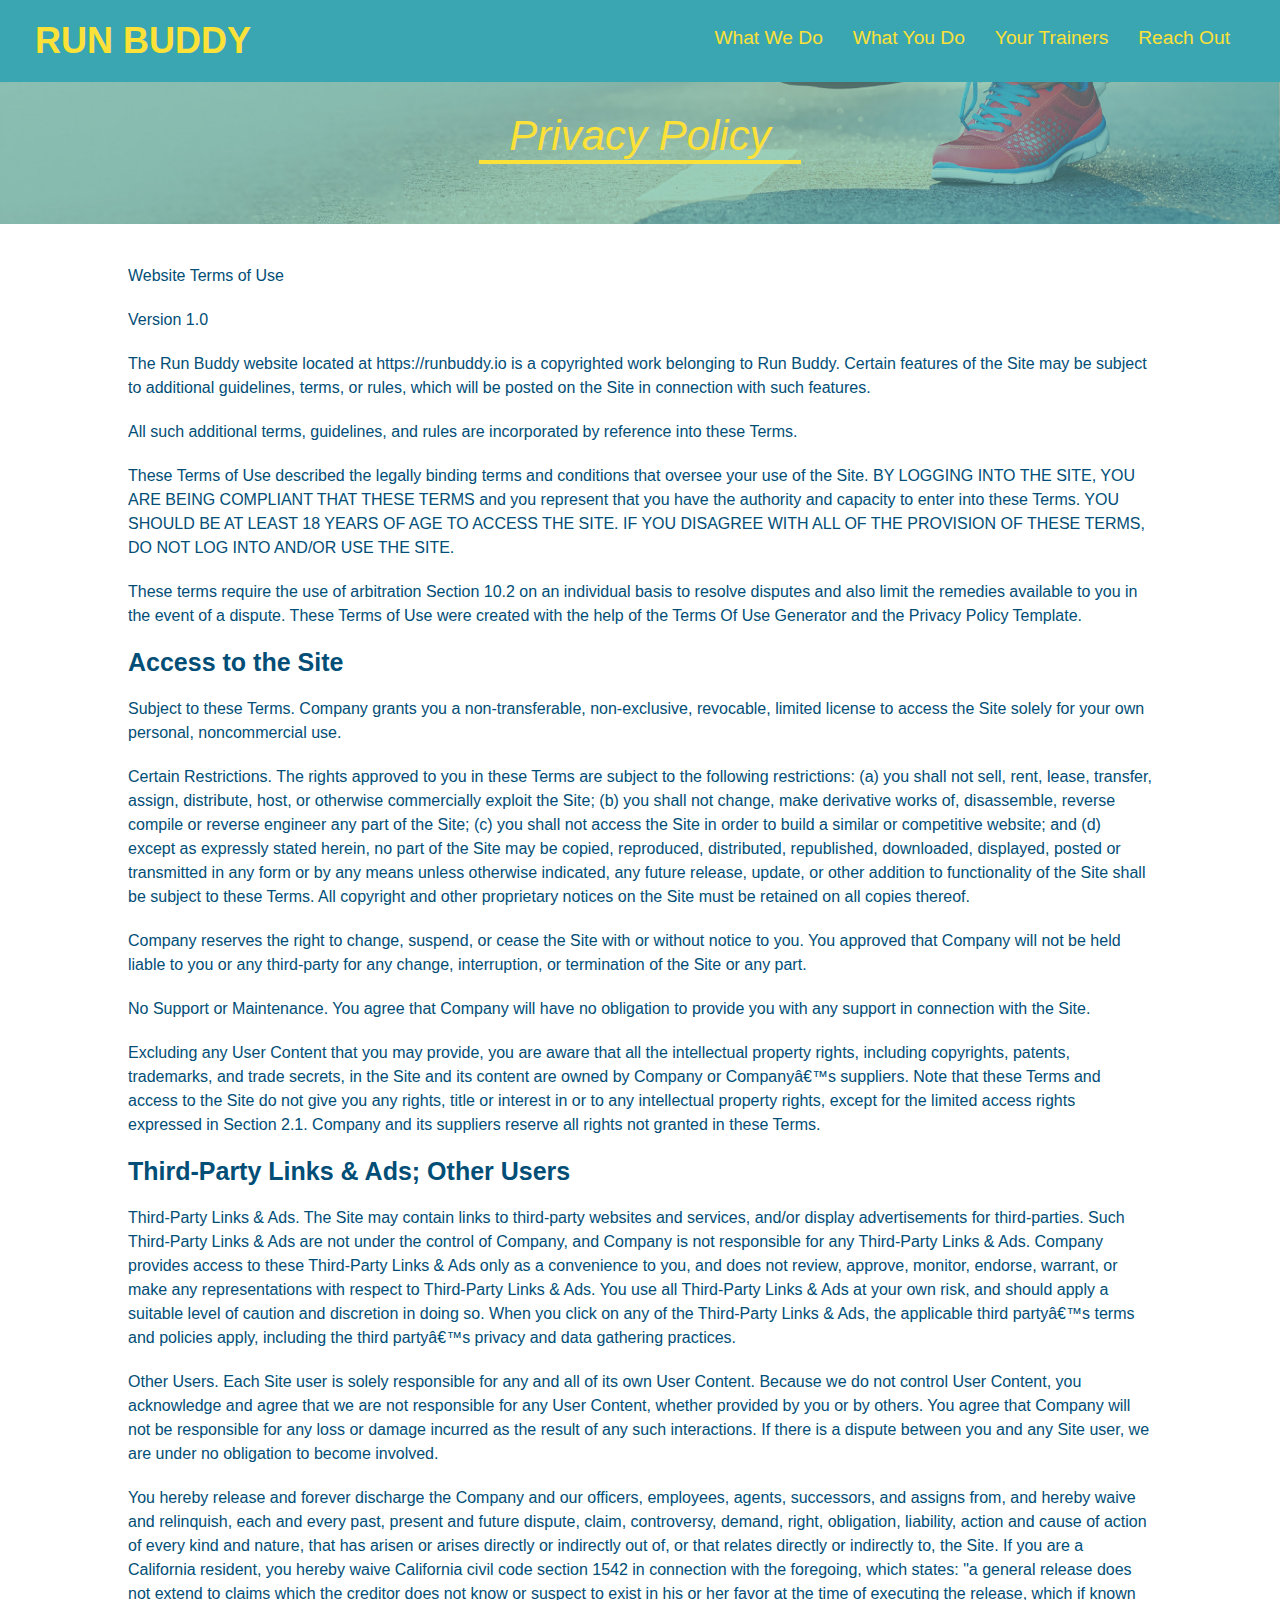
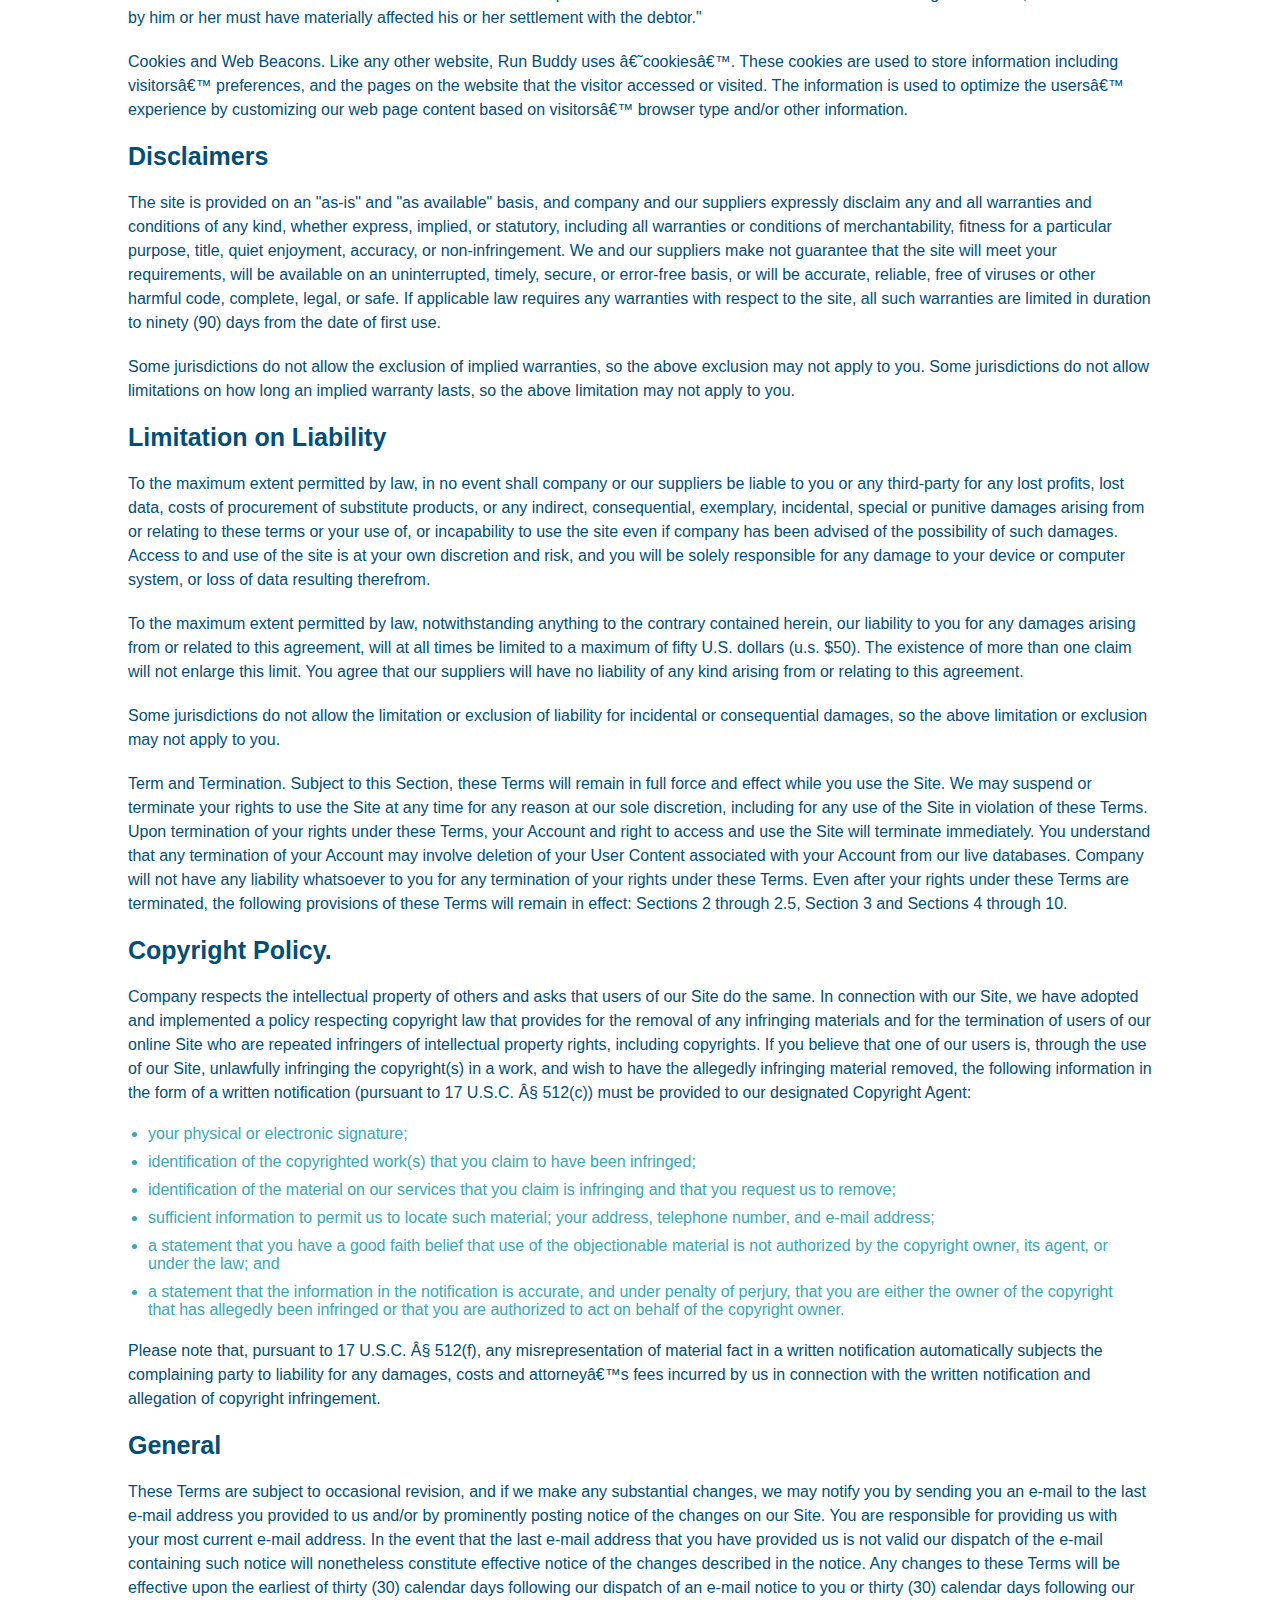
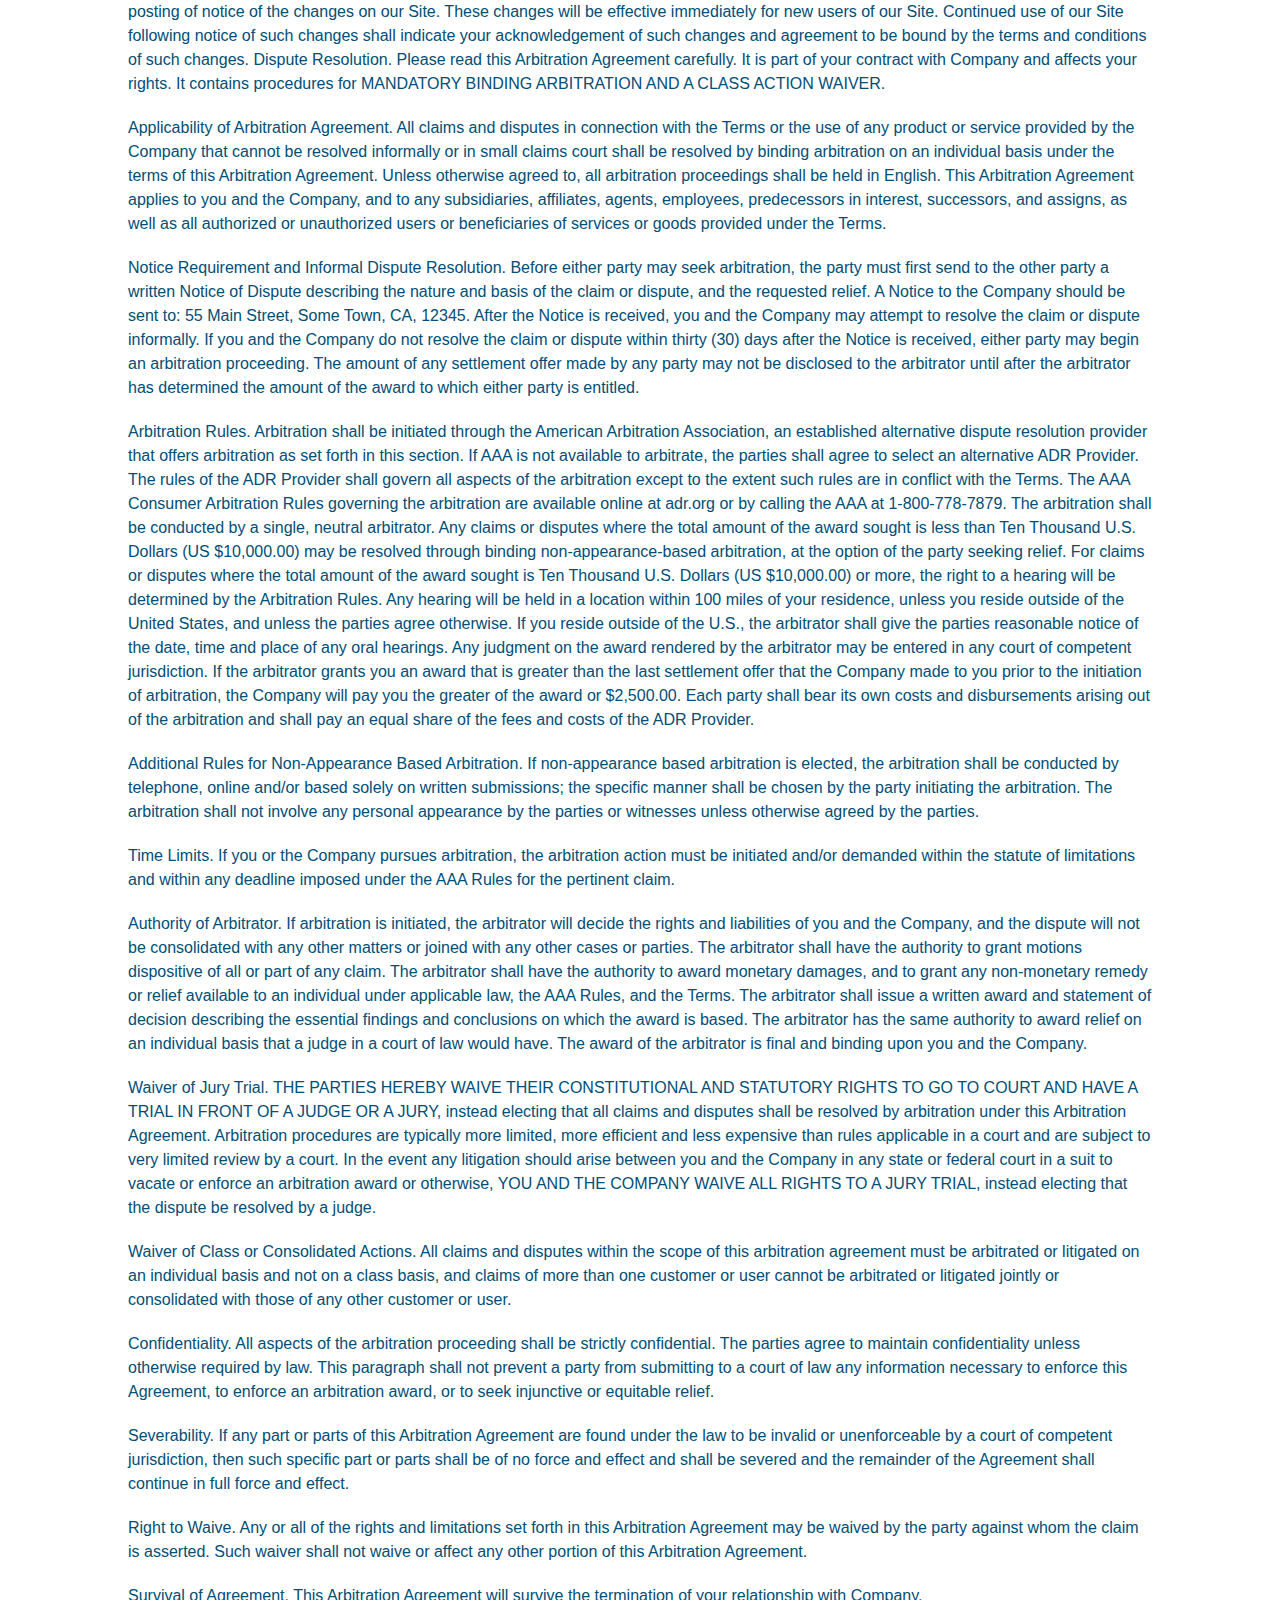
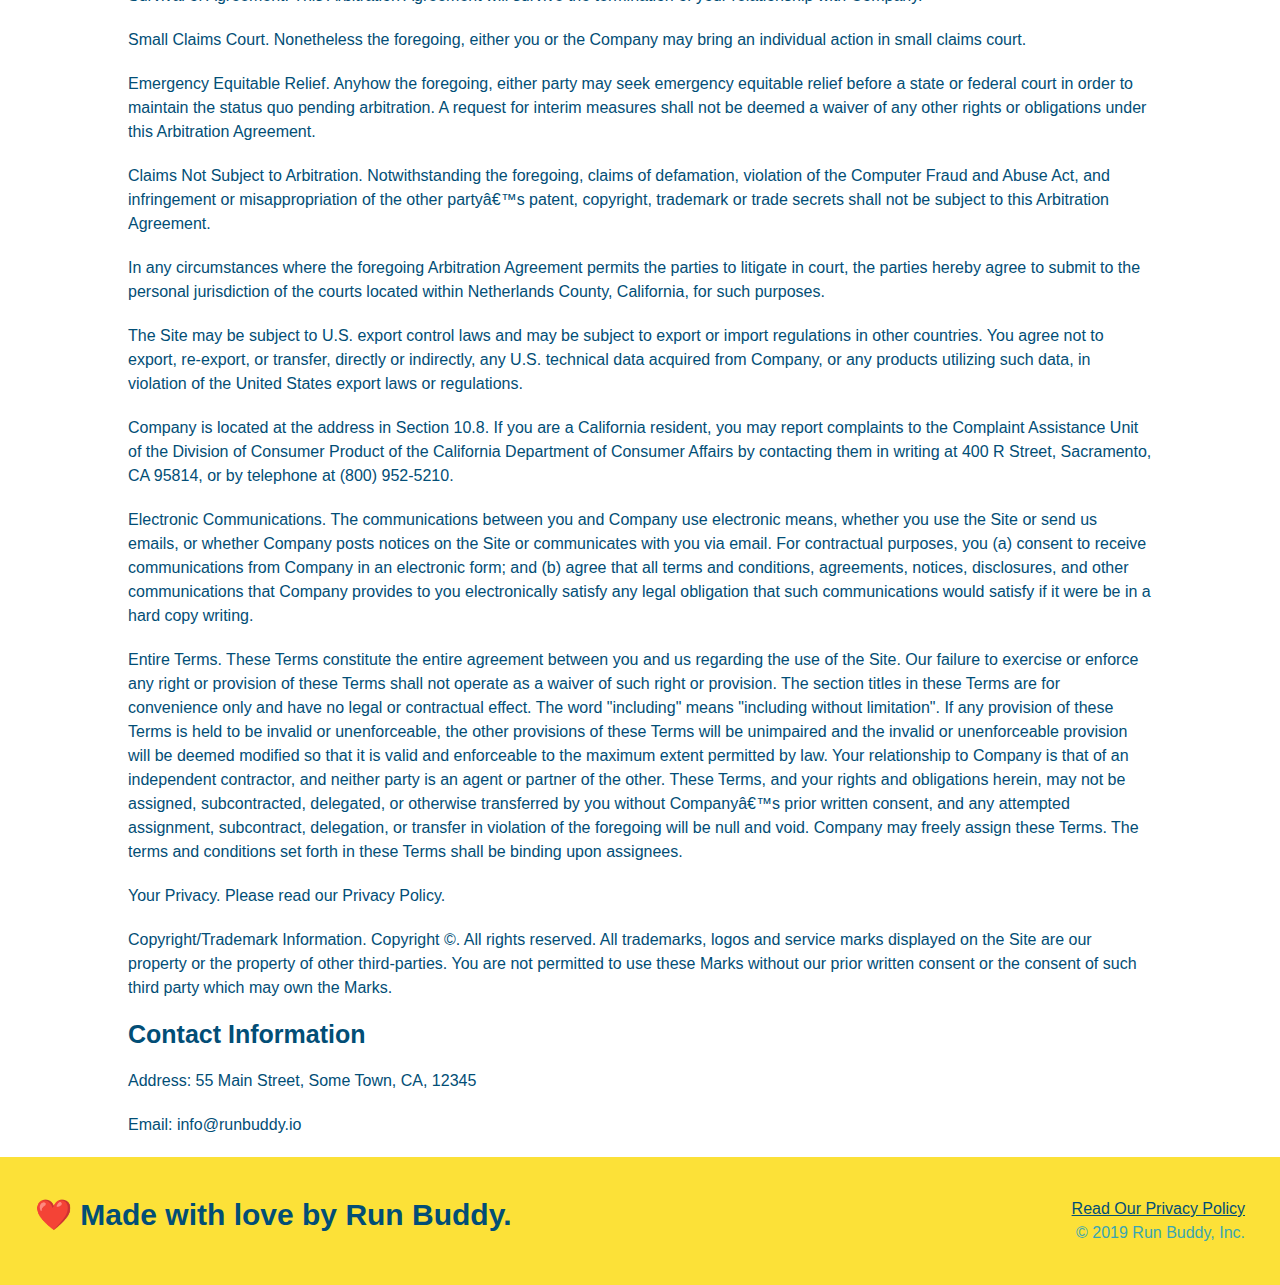
==== commit 08d13b15: "media-queries" ====
--- a/privacy-policy.html
+++ b/privacy-policy.html
@@ -4,6 +4,7 @@
     <meta charset="UTF-8">
     <meta http-equiv="X-UA-Compatible" content="IE=edge">
     <meta name="viewport" content="width=device-width, initial-scale=1.0">
+    <meta name="viewport" content="width=device-width, initial-scale=1.0" />
     <title>Privacy Policy - Run Buddy</title>
     <link rel="stylesheet" href="./assets/css/style.css" />
     <link rel="stylesheet" href="./assets/css/secondary-styles.css" />
--- a/assets/css/style.css
+++ b/assets/css/style.css
@@ -10,70 +10,63 @@
 header {
     padding: 20px 35px;
     background-color: #39a6b2;
+    display: flex;
+    justify-content: space-between;
+    flex-wrap: wrap;
 }        
 header h1 {
     font-weight: bold;
     font-size: 36px;
     color: #fce138;
     margin: 0;
-    display: inline;
 }   
 header a {
     text-decoration: none;
     color: #fce138;
 }
 header nav {
-    float: right;
     margin: 7px 0;
 }
-header nav ul li {
-    display: inline;
+header nav ul {
+    display: flex;
+    flex-wrap: wrap;
+    justify-content: space-between;
+    align-items: center;
+    list-style: none;
 }
 header nav ul li a {
-    margin: 0 30px;
+    padding: 10px 15px;
     font-weight: lighter;
-    font-size: 22px;
-}
-footer {
-    background: #fce138;
-    width:  100%;
-    padding: 40px 35px;
-}
-footer h2 {
-    display: inline;
-    color: #024e76;
-    font-size: 30px;
-    margin: 0;
-}
-footer div {
-    float: right;
-    line-height: 1.5;
-    text-align: right;
-}
-footer a {
-    color: #024e76;
+    font-size: 1.5vw;
 }
 section {
-    padding: 60px;
+    padding: 0 0 60px 0;
 }
 .hero {
     background-image: url("../images/hero-bg.jpeg");
-    height: 600px;
     background-size: cover;
     background-position: center;
-    position: relative;
+    display: flex;
+    justify-content: center;
+    flex-wrap: wrap;
+    align-items: flex-start;
+    
+}
+.hero h2 {
+    padding: 30px 30px 0 30px;
+}
+.hero p {
+    margin: 0 30px 0 30px;
 }
 .hero-form {
     background-color: #fce138;
     padding: 20px;
-    width: 500px;
     color: #024e76;
     border-style: solid;
     border-width: 3px;
     border-color: #024e76;
-    position: absolute;
-    bottom: 120px;
-    right: 140px;
+    width: 40%;
+    margin: 3.5%;
 }
 .hero-form p {
     margin: 5px 0 15px 0;
@@ -102,8 +95,18 @@
     padding: 10px 20px;
     font-size: 16px;
 }
-.intro {
-    text-align: center;
+.hero-cta {
+    width: 35%;
+    text-align: right;
+    margin: 3.5%;
+    color: #fff;
+    font-size: 18px;
+    line-height: 1.2;
+}
+.hero-cta h2 {
+    font-style: italic;
+    font-size: 55px;
+    color: #fce138;
 }
 .intro p {
     line-height: 1.7;
@@ -111,19 +114,20 @@
     width: 80%;
     font-size: 20px;
     margin: 0 auto;
+    text-align: center;
 }
 .steps {
+    background: #fce138;
+}
+.section-title {
+    font-size: 48px;
+    color: #024e76;
+    border-bottom: 3px solid;
+    color: #024e76;
+    padding-bottom: 20px;
     text-align: center;
-    background: #fce138;
-}
-.section-title {
-    font-size: 55px;
-    display: inline-block;
-    color: #024e76;
-    border-bottom: 3px solid;
-    padding: 0 100px 20px 100px;
-    margin-bottom: 35px;
-    color: #024e76;
+    margin: 0 auto 35px auto;
+    width: 50%;
 }
 .primary-border {
     border-color: #fce138;
@@ -131,91 +135,127 @@
 .secondary-border {
     border-color: #39a6b2;
 }
-.steps div {
-    margin-bottom: 80px;
-}
-.steps img {
-    width: 15%;
-    margin: 10px 0;
-}
-.steps h3 {
+.step {
+    margin: 50px auto;
+    padding-bottom: 50px;
+    width: 80%;
+    border-bottom: 1px solid #39a6b2;
+    display: flex;
+    flex-wrap: wrap;
+    align-items: center;
+    justify-content: space-between;
+}
+.step h3 {
     color: #024e76;
     font-size: 46px;
-    margin-top: 10px;
-}
-.steps p {
+    flex: 1 30%;
+}
+.step-info {
+    flex: 2 70%;
+    display: flex;
+    flex-wrap: wrap;
+    align-items: center;
+}
+.step-img {
+    flex: 1 12%;
+    margin-right: 20px;
+}
+.step-img img {
+    max-width: 100%;
+}
+.step-text {
+    flex: 12;
+}
+.step-text p {
     color: #39a6b2;
-    font-size: 23px;
-}
-.steps span {
-    font-size: 38px;
+    font-size: 18px;
+}
+.step-text h4 {
+    font-size: 26px;
+    line-height: 1.5;
+    color: #024e76;
 }
 .trainers {
-    text-align: center;
+    width: 100%;
+    margin: 0 auto;
+    display: flex;
+    flex-wrap: wrap;
+    justify-content: space-around;
 }
 .trainer {
-    width: 900px;
-    margin: 0 auto 30px auto;
+    margin: 20px;
     background: #024e76;
     color: #fce138;
-    overflow: auto;
+    flex: 1;
 }
 .trainer img {
-    width: 35%;
-    float: left;
+    width: 100%;
 }
 .trainer-bio {
-    padding: 35px;
-    float: left;
-    width: 65%;
-}
-.text-left {
-    text-align: left;
-}
-.text-right {
-    text-align: right;
+    padding: 25px;
+    line-height: 1.3;
 }
 .trainer-bio h3 {
-    font-size: 32px;
-    margin-bottom: 8px;
+    font-size: 28px;  
 }
 .trainer-bio h4 {
     font-weight: lighter;
-    font-size: 26px;
-    margin-bottom: 25px;
+    font-size: 22px;
+    margin-bottom: 15px;
 }
 .trainer-bio p {
     font-size: 17px;
-    line-height: 1.3;
 }
 .contact {
+    background: #024e76;   
+}
+.contact h2 {
+    color: #fce138;
+}
+.contact-info div {
+    color: white;
+}
+.contact-info {
+    display: flex;
+    justify-content: space-between;
+    flex-wrap: wrap;
+    color: white;
+}
+.contact-info > * {
+    flex: 1;
+    margin: 15px;
+}
+.contact-form {
+    inline-size: 150px;
+    overflow-wrap: break-word;
+}
+.contact-form input, .contact-form textarea {
+    border: 1px solid #024e76;
+    display: block;
+    padding: 7px 15px;
+    font-size: 16px;
+    color: #024e76;
+    width: 100%;
+    margin-bottom: 15px;
+    margin-top: 5px;
+}
+.contact-form button {
+    width: 100%;
+    border: none;
+    background: #fce138;
+    color: #024e76;
     text-align: center;
-    background: #024e76;   
-}
-.contact h2 {
-    color: #fce138;
-}
-.contact-info {
-    width: 900px;
-    display: inline-block;
-    vertical-align: top;
-    text-align: left;
-    margin: 30px 0 0 60px;
-    color: white;
+    padding: 15px 0;
+    font-size: 16px;
 }
 .contact-info iframe {
-    width: 400px;
     height: 400px;
-    float: left;
-    margin-right: 60px;
-}
-
+}
 .contact-info h3 {
-   color: #fce138;
-   font-size: 32px; 
-}
-.contact-info p,
-.contact-info address {
+    color: #fce138;
+    font-size: 16px; 
+}
+.contact-info p, .contact-info address {
     margin: 20px 0;
     line-height: 1.5;
     font-size: 20px;
@@ -223,4 +263,45 @@
 }
 .contact-info a {
     color: #fce138;
+}
+footer {
+    display: flex;
+    justify-content: space-between;
+    flex-wrap: wrap;
+    background: #fce138;
+    width:  100%;
+    padding: 40px 35px;
+}
+footer h2 {
+    color: #024e76;
+    font-size: 30px;
+    margin: 0;
+}
+footer div {
+    line-height: 1.5;
+    text-align: right;
+}
+footer a {
+    color: #024e76;
+}
+.text-left {
+    text-align: left;
+}
+.text-right {
+    text-align: right;
+}
+.flex-row {
+    display: flex;
+}
+/* MEDIA QUERY FOR SMALLER DESKTOP SCREENS AND SMALLER */
+@media screen and (max-width: 980px) {
+
+}
+/* MEDIA QUERY FOR TABLETS AND SMALLER */
+@media screen and (max-width: 768px) {
+
+}
+/* MEDIA QUERY FOR MOBILE PHONES AND SMALLER */
+@media screen and (max-width: 575px) {
+
 }